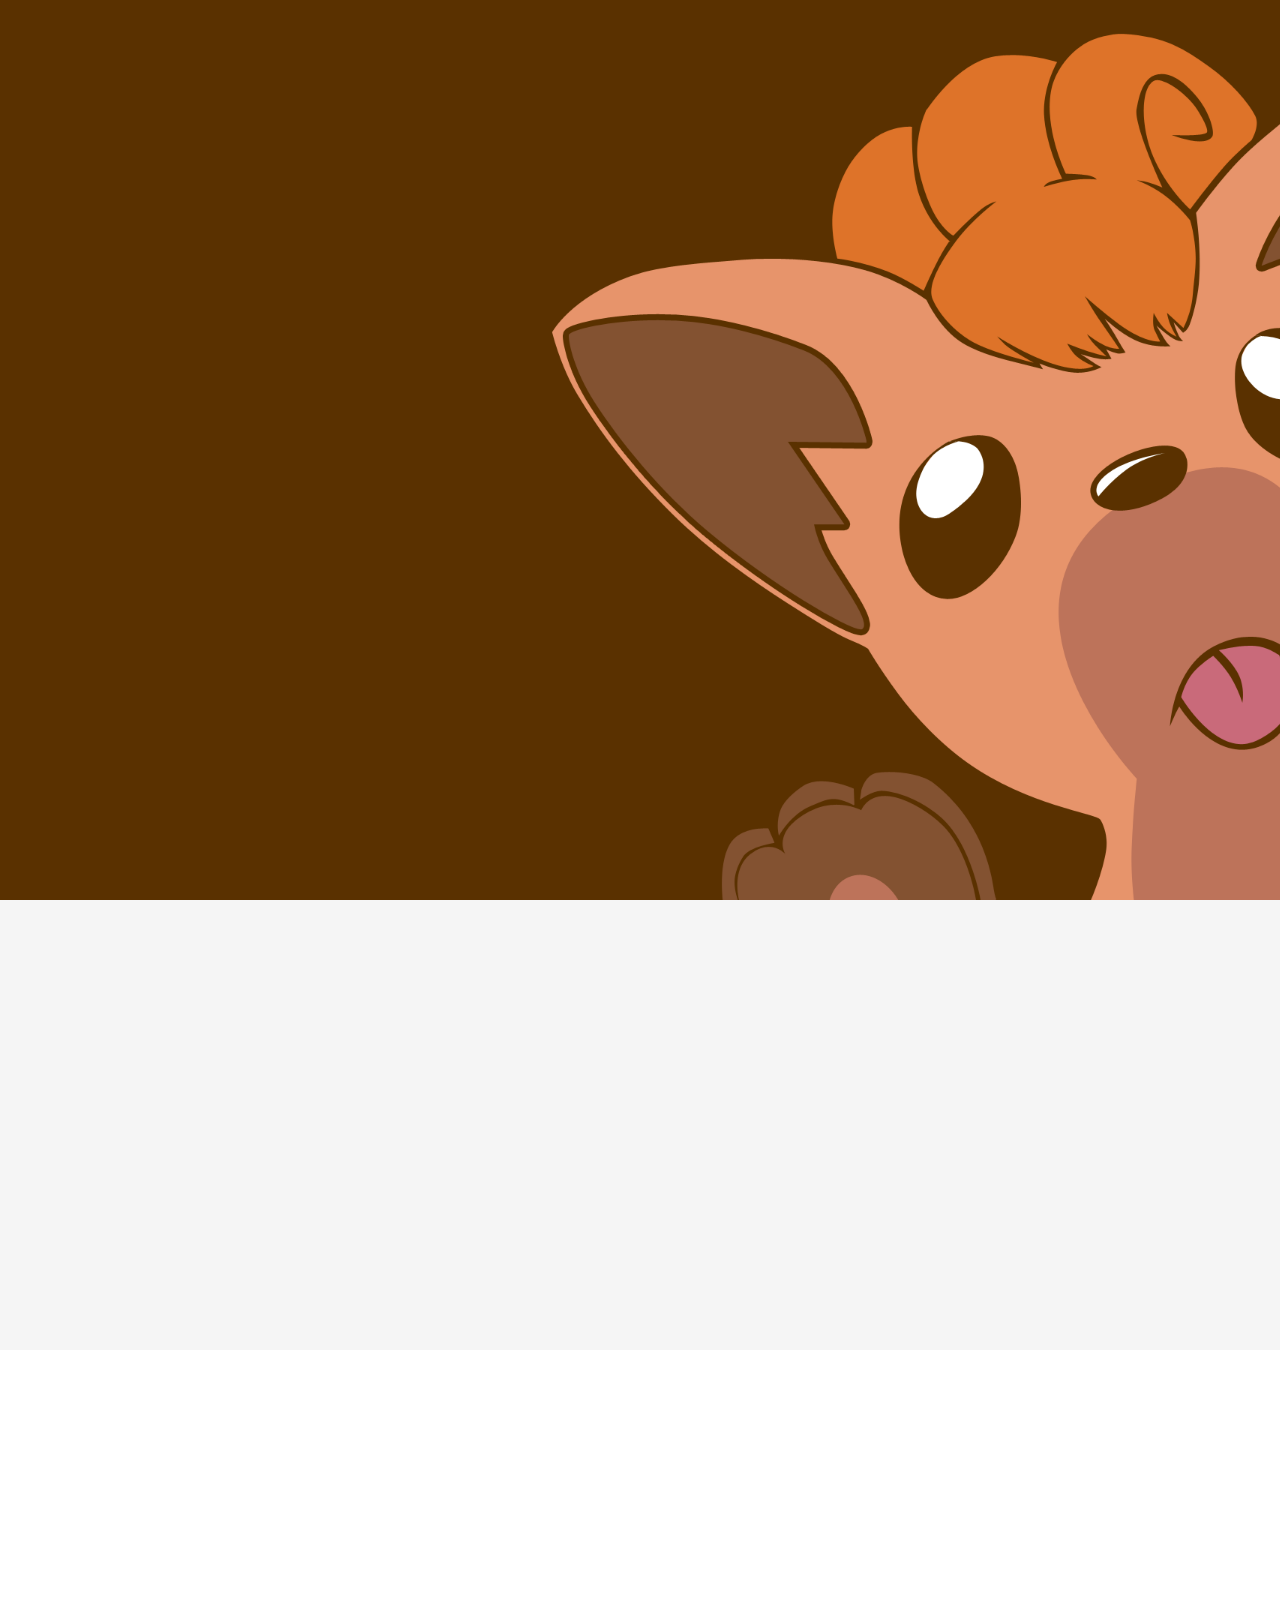
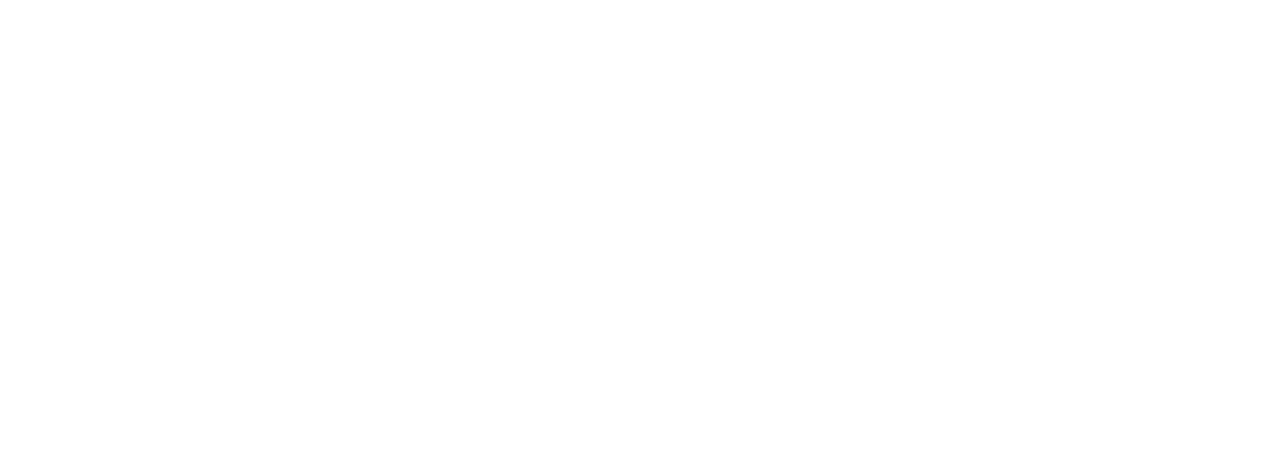
==== index.html @ 087aabfd "Add a scrollable background" ====
<!DOCTYPE html>
<html lang="en">
<head>
  <meta charset="UTF-8">
  <meta name="viewport" content="width=device-width, initial-scale=1.0">
  <link rel="stylesheet" href="css/style.css">
  <title>Name</title>
</head>
<body>
  <div id="container">
    <section id="name"></section>
    <section id="about"></section>
    <section id="work"></section>
    <section id="contact"></section>
  </div>
</body>
</html>
---- css/style.css ----
body {
  margin: 0;
}

#about {
  background: #f5f5f5;
  min-height: 50vh;
}

#contact {
  background: rgba(0, 0, 0, 0.0);
  min-height: 30vh;
}

#container {
  position: relative;
}

#container::before {
  content: '';
  background: url('../img/background.png') no-repeat top center fixed;
  background-size: cover;
  position: absolute;
  bottom: 0;
  left: 0;
  right: 0;
  top: 0;
  z-index: -1;
}

#name {
  background: rgba(0, 0, 0, 0.0);
  min-height: 100vh;
}

#work {
  background: #fff;
  min-height: 50vh;
}
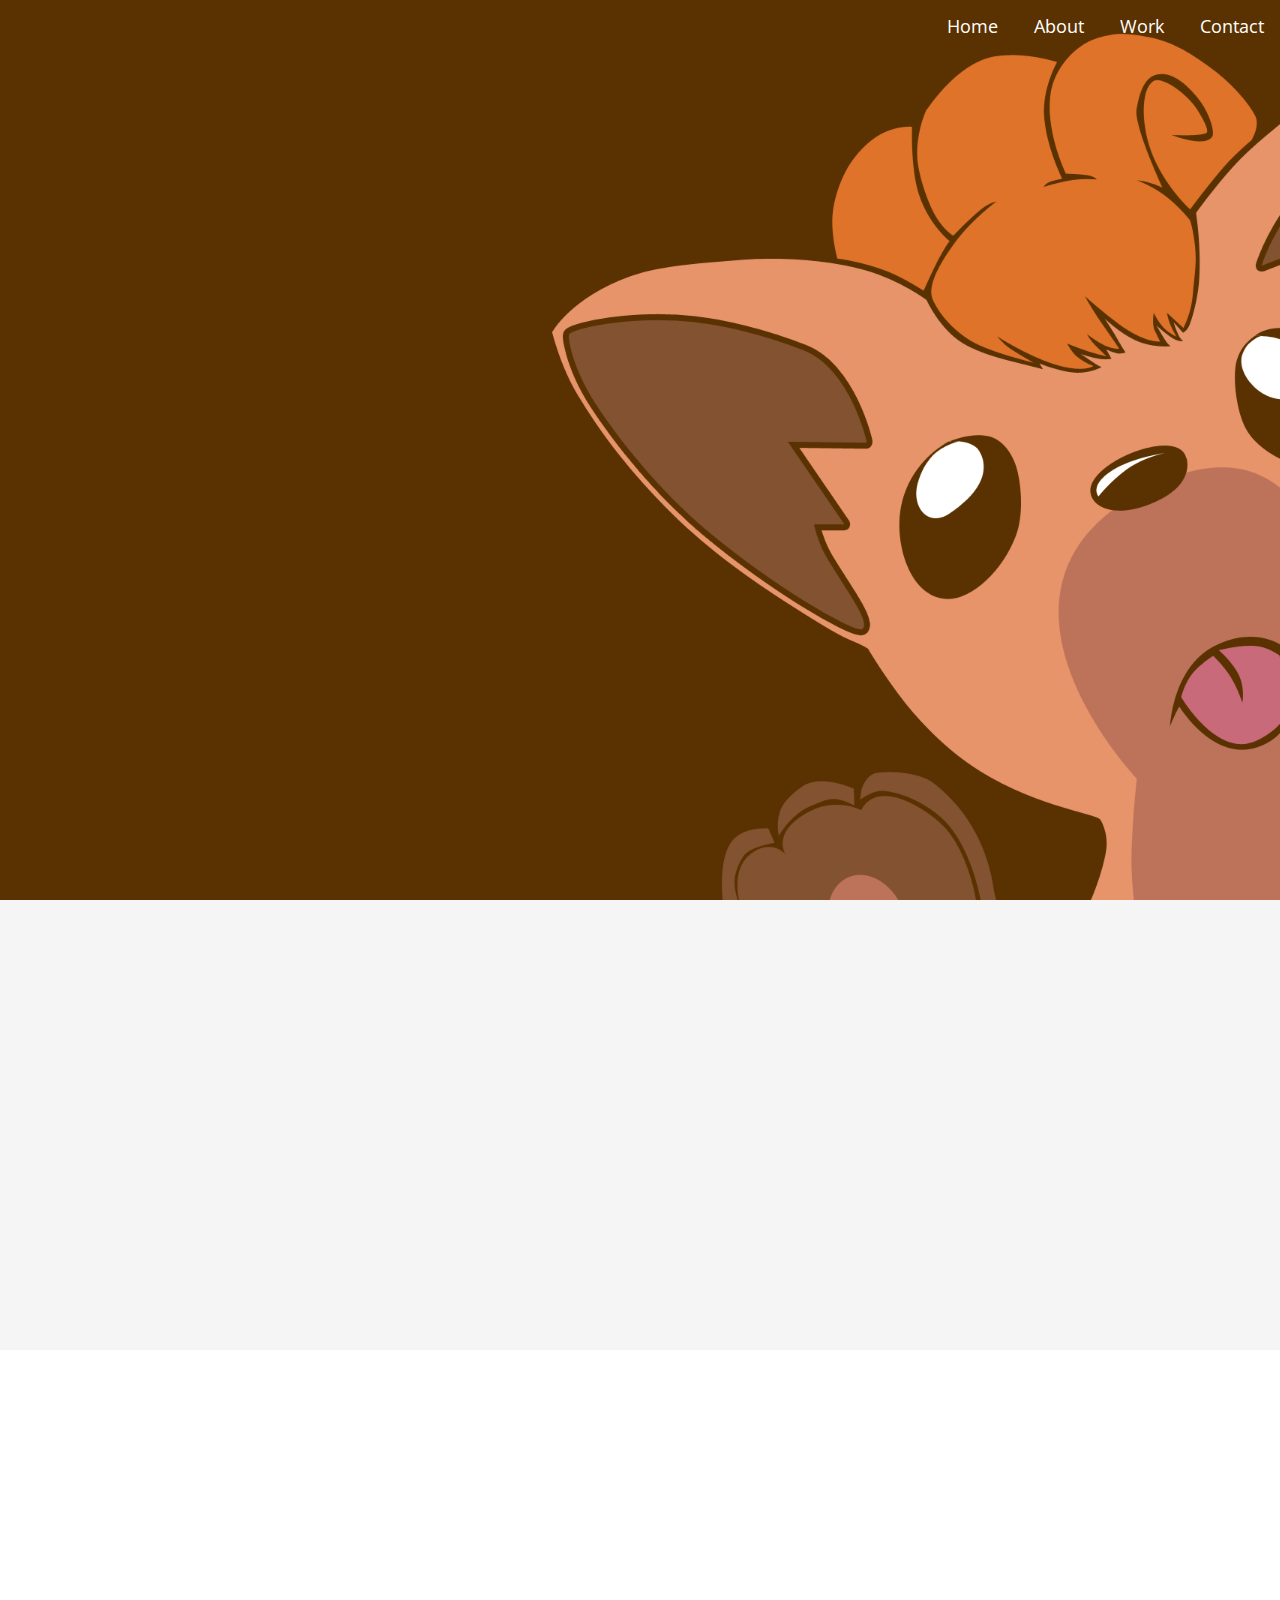
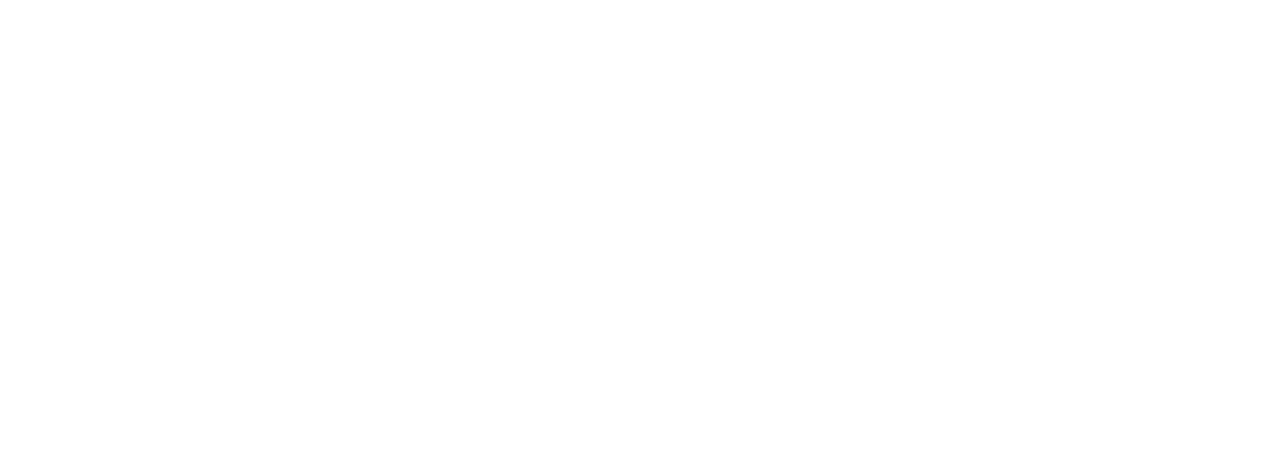
==== commit 2bb8f75f: "Add a responsive navigation bar" ====
--- a/index.html
+++ b/index.html
@@ -3,15 +3,28 @@
 <head>
   <meta charset="UTF-8">
   <meta name="viewport" content="width=device-width, initial-scale=1.0">
+  <link href="https://fonts.googleapis.com/css?family=Open+Sans" rel="stylesheet">
   <link rel="stylesheet" href="css/style.css">
   <title>Name</title>
 </head>
 <body>
   <div id="container">
+    <div id="hamburger-icon">
+      <div id="top-bar" class="bar"></div>
+      <div id="middle-bar" class="bar"></div>
+      <div id="bottom-bar" class="bar"></div>
+    </div>
+    <nav id="navigation-bar">
+      <a href="#home">Home</a>
+      <a href="#about">About</a>
+      <a href="#work">Work</a>
+      <a href="#contact">Contact</a>
+    </nav>
     <section id="name"></section>
     <section id="about"></section>
     <section id="work"></section>
     <section id="contact"></section>
   </div>
+  <script src="js/script.js"></script>
 </body>
 </html>
--- a/css/style.css
+++ b/css/style.css
@@ -1,5 +1,50 @@
-body {
+* {
+  font-family: 'Open Sans', sans-serif;
   margin: 0;
+}
+
+a {
+  text-decoration: none;
+}
+
+nav {
+  float: right;
+  overflow: hidden;
+}
+
+nav a {
+  color: #fff;
+  display: inline-block;
+  font-size: 18px;
+  padding: 14px 16px;
+  text-align: center;
+}
+
+nav a:hover {
+  background: rgba(0, 0, 0, 0.2);
+  color: #f2f2f2;
+}
+
+.bar {
+  background: #fff;
+  height: 3px;
+  margin: 6px 0;
+  transition: 0.4s;
+  width: 30px;
+}
+
+.change #bottom-bar {
+  -webkit-transform: rotate(45deg) translate(-7px, -3px);
+  transform: rotate(45deg) translate(-7px, -3px);
+}
+
+.change #middle-bar {
+  opacity: 0;
+}
+
+.change #top-bar {
+  -webkit-transform: rotate(45deg) translate(-9px, 6px);
+  transform: rotate(-45deg) translate(-9px, 6px);
 }
 
 #about {
@@ -28,6 +73,10 @@
   z-index: -1;
 }
 
+#hamburger-icon {
+  display: none;
+}
+
 #name {
   background: rgba(0, 0, 0, 0.0);
   min-height: 100vh;
@@ -37,3 +86,35 @@
   background: #fff;
   min-height: 50vh;
 }
+
+@media screen and (max-width: 1000px) {
+  nav {
+    background: #111;
+    height: 100%;
+    overflow-x: hidden;
+    padding-top: 60px;
+    text-align: center;
+    transition: 0.5s;
+    position: fixed;
+    left: 0;
+    top: 0;
+    width: 0;
+    z-index: 1;
+  }
+
+  nav a {
+    color: #818181;
+    display: block;
+    font-size: 25px;
+    padding: 8px 8px 8px 32px;
+    transition: 0.3s;
+  }
+
+  #hamburger-icon {
+    display: inline-block;
+    position: absolute;
+    right: 20px;
+    top: 15px;
+    z-index: 2;
+  }
+}
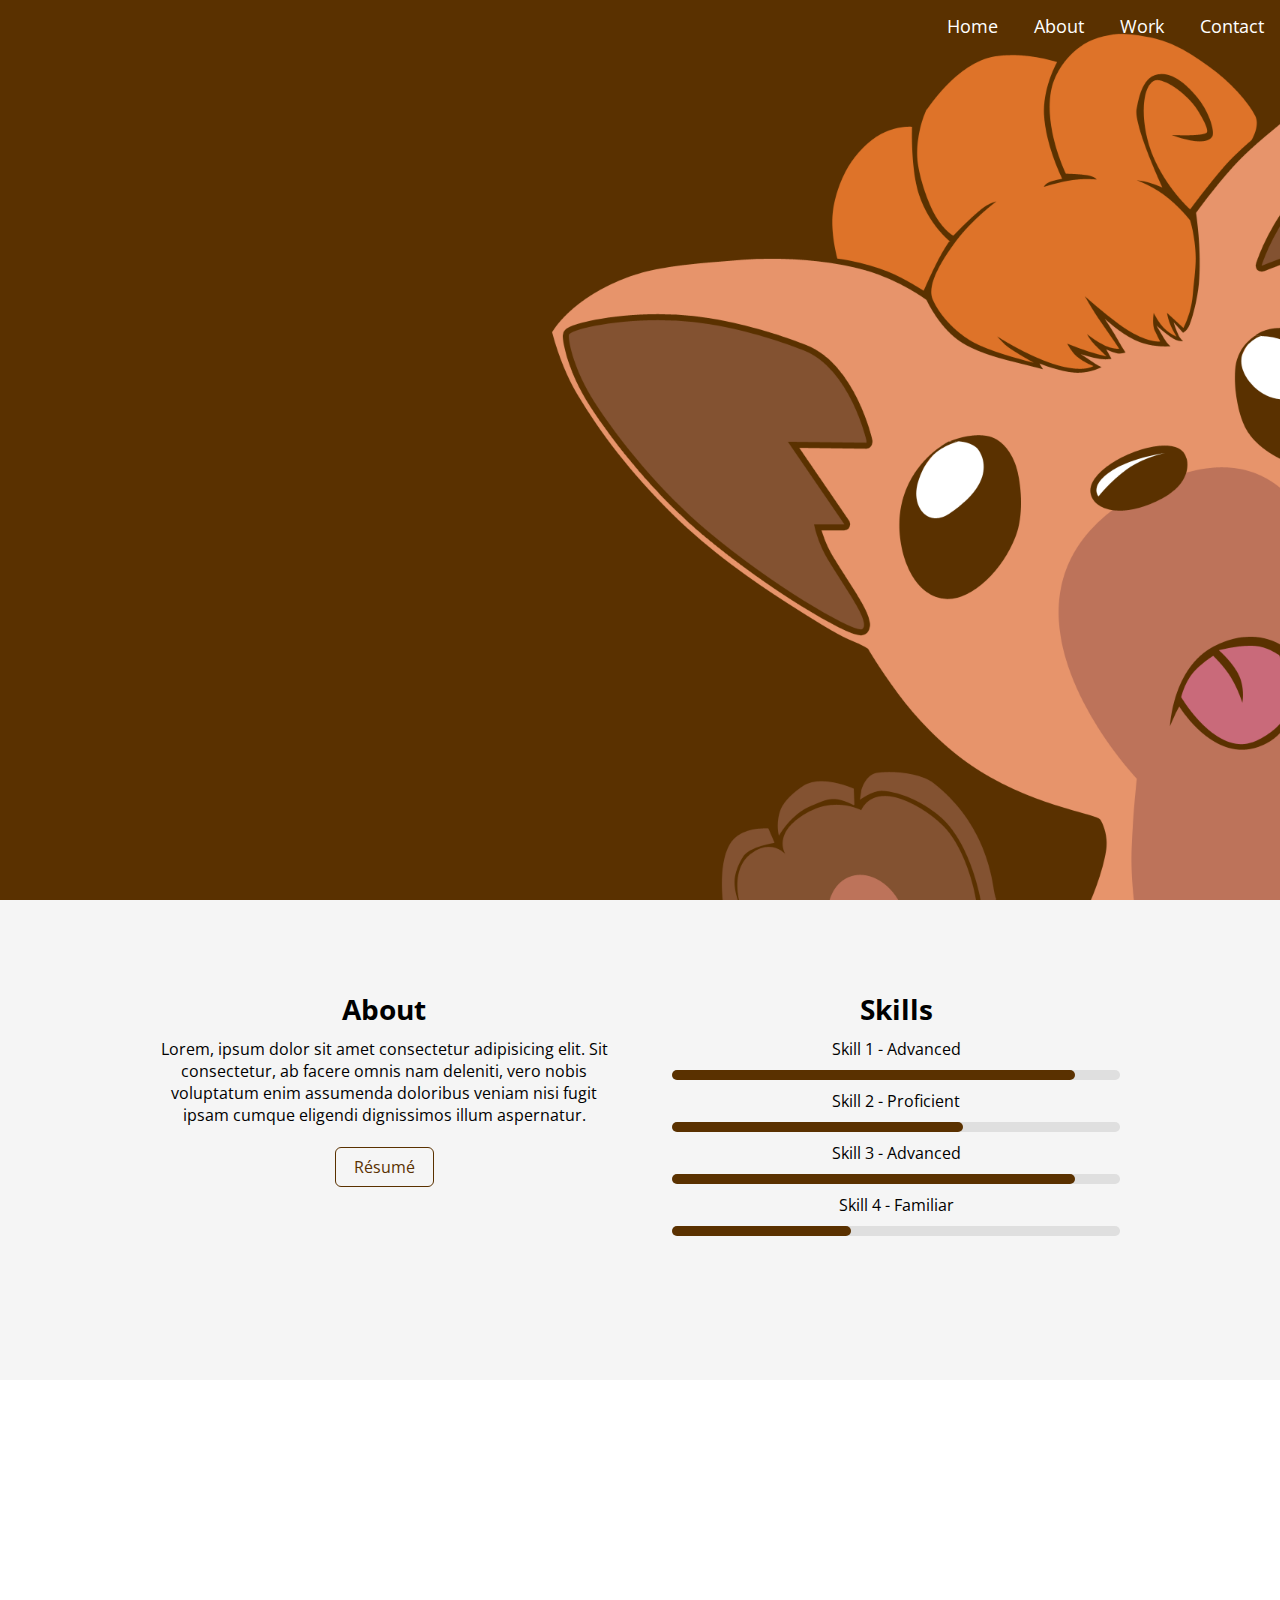
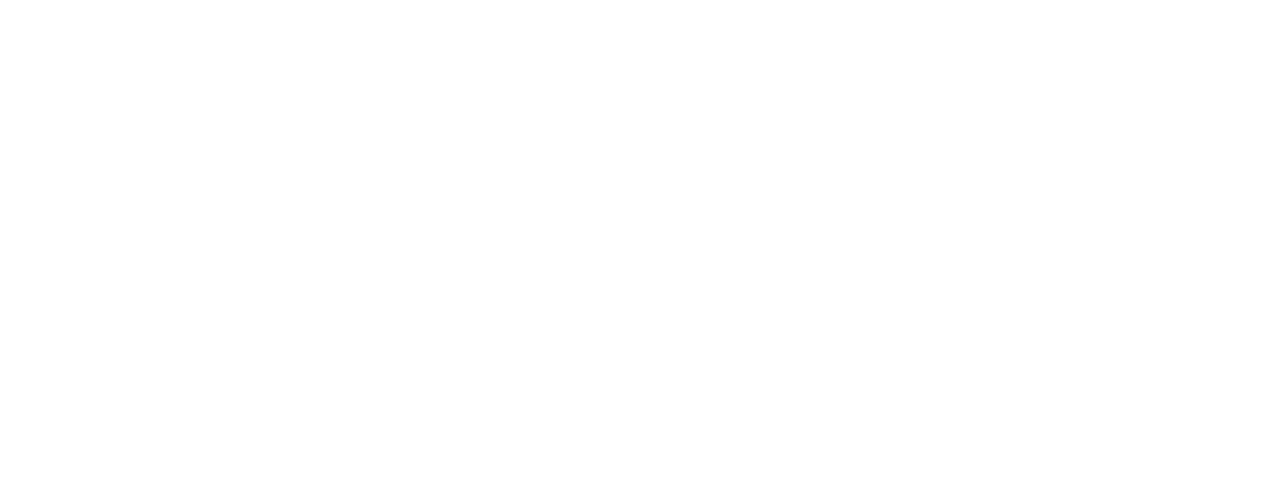
==== commit 81c30e11: "Display general information in the About section" ====
--- a/index.html
+++ b/index.html
@@ -21,7 +21,47 @@
       <a href="#contact">Contact</a>
     </nav>
     <section id="name"></section>
-    <section id="about"></section>
+    <section id="about">
+      <div id="about-container">
+        <div class="about-block">
+          <h3>About</h3>
+          <p class="about-me">
+            Lorem, ipsum dolor sit amet consectetur adipisicing elit. Sit
+            consectetur, ab facere omnis nam deleniti, vero nobis voluptatum
+            enim assumenda doloribus veniam nisi fugit ipsam cumque eligendi
+            dignissimos illum aspernatur.
+          </p>
+          <div id="resume"><a href="resume.html">Résumé</a></div>
+        </div>
+        <div class="about-block">
+          <h3>Skills</h3>
+          <div class="skill">
+            <p>Skill 1 - Advanced</p>
+            <div class="progress-bar">
+              <div class="progress level-advanced" title="Advanced"></div>
+            </div>
+          </div>
+          <div class="skill">
+            <p>Skill 2 - Proficient</p>
+            <div class="progress-bar">
+              <div class="progress level-proficient" title="Proficient"></div>
+            </div>
+          </div>
+          <div class="skill">
+            <p>Skill 3 - Advanced</p>
+            <div class="progress-bar">
+              <div class="progress level-advanced" title="Advanced"></div>
+            </div>
+          </div>
+          <div class="skill">
+            <p>Skill 4 - Familiar</p>
+            <div class="progress-bar">
+              <div class="progress level-familiar" title="Familiar"></div>
+            </div>
+          </div>
+        </div>
+      </div>
+    </section>
     <section id="work"></section>
     <section id="contact"></section>
   </div>
--- a/css/style.css
+++ b/css/style.css
@@ -25,6 +25,23 @@
   color: #f2f2f2;
 }
 
+.about-block {
+  display: inline-block;
+  min-height: 300px;
+  min-width: 280px;
+  padding: 30px;
+  vertical-align: top;
+  width: 35%;
+}
+
+.about-block h3 {
+  font-size: 28px;
+}
+
+.about-me {
+  margin-top: 10px;
+}
+
 .bar {
   background: #fff;
   height: 3px;
@@ -47,9 +64,39 @@
   transform: rotate(-45deg) translate(-9px, 6px);
 }
 
+.level-advanced {
+  width: 90%;
+}
+
+.level-familiar {
+  width: 40%;
+}
+
+.level-proficient {
+  width: 65%;
+}
+
+.progress-bar, .progress {
+  border-radius: 10px;
+  background: #dfdfdf;
+  height: 10px;
+}
+
+.progress {
+  background: #5a3100;
+}
+
+.skill p {
+  margin: 10px 0;
+}
+
 #about {
   background: #f5f5f5;
-  min-height: 50vh;
+}
+
+#about-container {
+  padding: 60px 0;
+  text-align: center;
 }
 
 #contact {
@@ -82,9 +129,31 @@
   min-height: 100vh;
 }
 
+#resume {
+  margin-top: 30px;
+}
+
+#resume a {
+  border-radius: 6px;
+  border: 1px #5a3100 solid;
+  color: #5a3100;
+  padding: 8px 18px;
+}
+
+#resume a:hover {
+  color: #fff;
+  background: #5a3100;
+}
+
 #work {
   background: #fff;
   min-height: 50vh;
+}
+
+@media screen and (max-width: 340px) {
+  .about-block {
+    padding: 30px 0;
+  }
 }
 
 @media screen and (max-width: 1000px) {
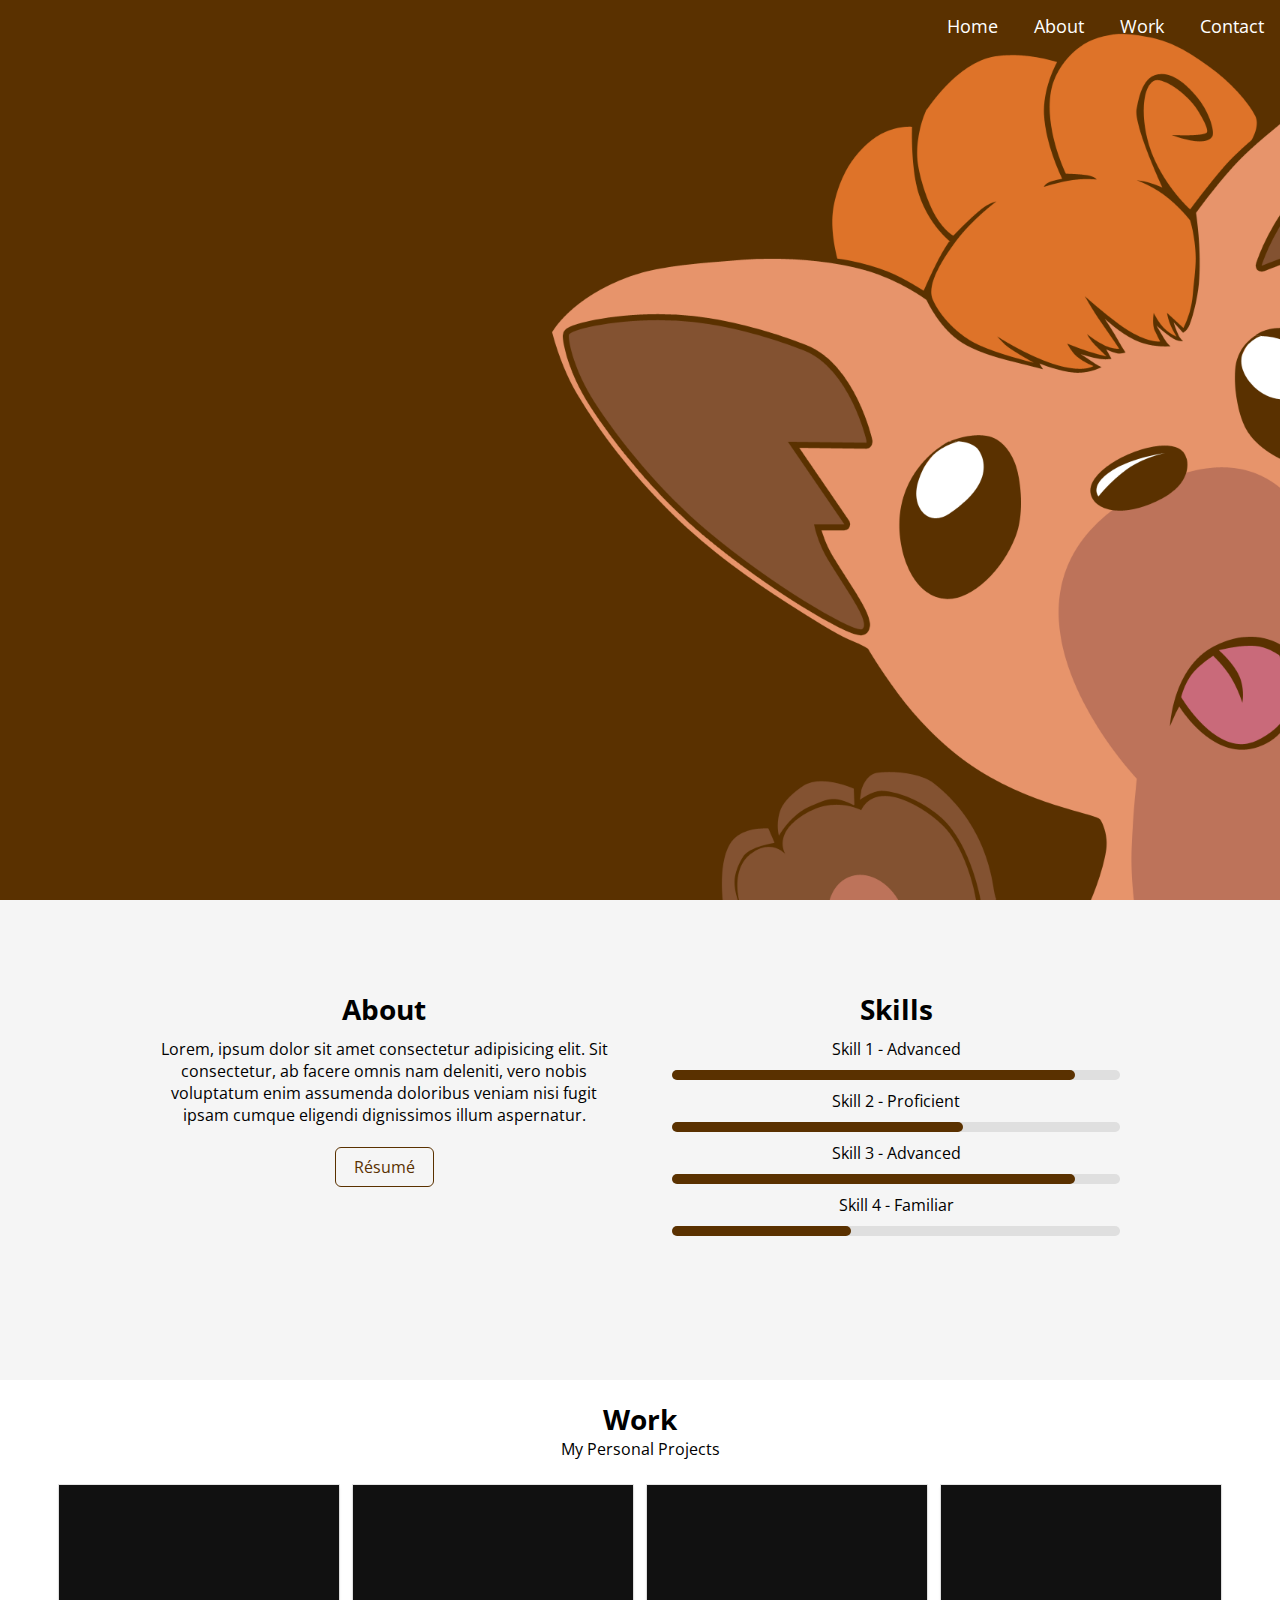
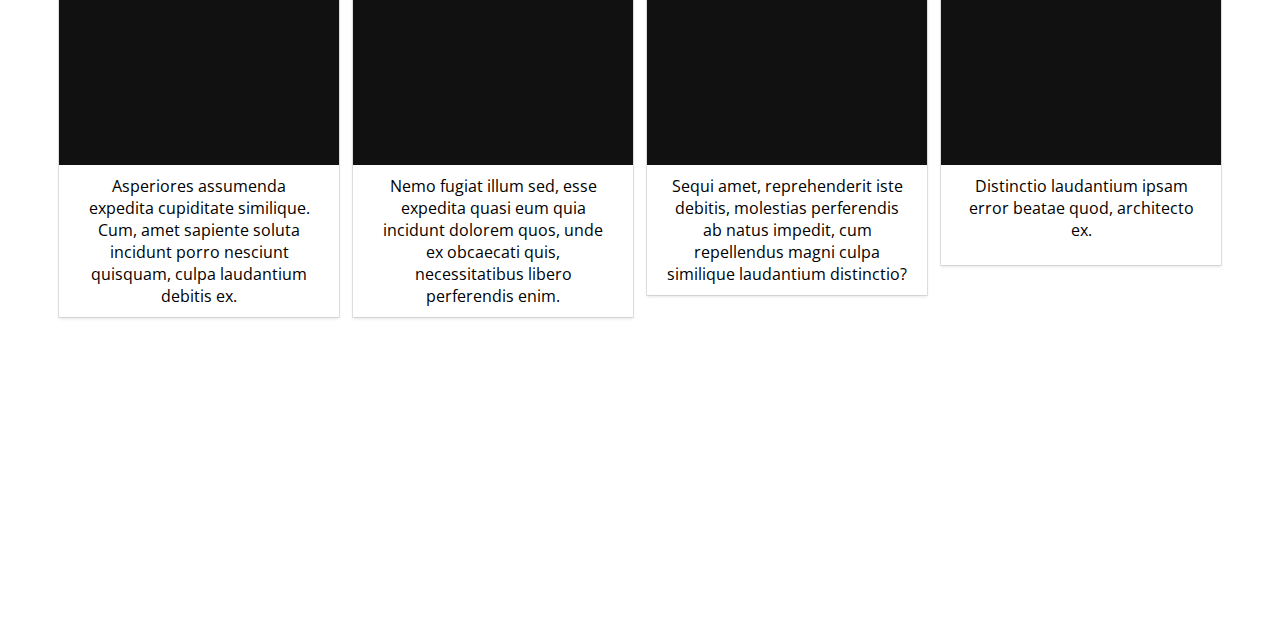
==== commit 09bf29b3: "Make cards to display projects" ====
--- a/index.html
+++ b/index.html
@@ -62,7 +62,58 @@
         </div>
       </div>
     </section>
-    <section id="work"></section>
+    <section id="work">
+      <div id="work-header">
+        <h3>Work</h3>
+        <p>My Personal Projects</p>
+      </div>
+      <div id="card-container">
+        <div class="card">
+          <a href="#">
+            <div class="card-image"></div>
+          </a>
+          <div class="card-content">
+            <p>
+              Asperiores assumenda expedita cupiditate similique. Cum, amet
+              sapiente soluta incidunt porro nesciunt quisquam, culpa laudantium
+              debitis ex.
+            </p>
+          </div>
+        </div>
+        <div class="card">
+          <a href="#">
+            <div class="card-image"></div>
+          </a>
+          <div class="card-content">
+            <p>
+              Nemo fugiat illum sed, esse expedita quasi eum quia incidunt
+              dolorem quos, unde ex obcaecati quis, necessitatibus libero
+              perferendis enim.
+            </p>
+          </div>
+        </div>
+        <div class="card">
+          <a href="#">
+            <div class="card-image"></div>
+          </a>
+          <div class="card-content">
+            <p>
+              Sequi amet, reprehenderit iste debitis, molestias perferendis ab
+              natus impedit, cum repellendus magni culpa similique laudantium
+              distinctio?
+            </p>
+          </div>
+        </div>
+        <div class="card">
+          <a href="#">
+            <div class="card-image"></div>
+          </a>
+          <div class="card-content">
+            <p>Distinctio laudantium ipsam error beatae quod, architecto ex.</p>
+          </div>
+        </div>
+      </div>
+    </section>
     <section id="contact"></section>
   </div>
   <script src="js/script.js"></script>
--- a/css/style.css
+++ b/css/style.css
@@ -50,6 +50,30 @@
   width: 30px;
 }
 
+.card {
+  box-shadow: 0 2px 3px rgba(10, 10, 10, 0.1), 0 0 0 1px rgba(10, 10, 10, 0.1);
+  display: inline-block;
+  margin: 5px;
+  min-width: 280px;
+  vertical-align: top;
+  width: 20%;
+}
+
+.card-content {
+  min-height: 100px;
+}
+
+.card-content p {
+  padding: 10px 20px;
+}
+
+.card-image {
+  background: #111;
+  /* background: url('img/project.png') no-repeat; */
+  /* background-size: 100% 280px; */
+  height: 280px;
+}
+
 .change #bottom-bar {
   -webkit-transform: rotate(45deg) translate(-7px, -3px);
   transform: rotate(45deg) translate(-7px, -3px);
@@ -97,6 +121,10 @@
 #about-container {
   padding: 60px 0;
   text-align: center;
+}
+
+#card-container {
+  padding-bottom: 40px;
 }
 
 #contact {
@@ -147,12 +175,24 @@
 
 #work {
   background: #fff;
-  min-height: 50vh;
+  text-align: center;
+}
+
+#work h3 {
+  font-size: 28px;
+}
+
+#work-header {
+  padding: 20px 0;
 }
 
 @media screen and (max-width: 340px) {
   .about-block {
     padding: 30px 0;
+  }
+
+  .card {
+    margin: 5px 0;
   }
 }
 
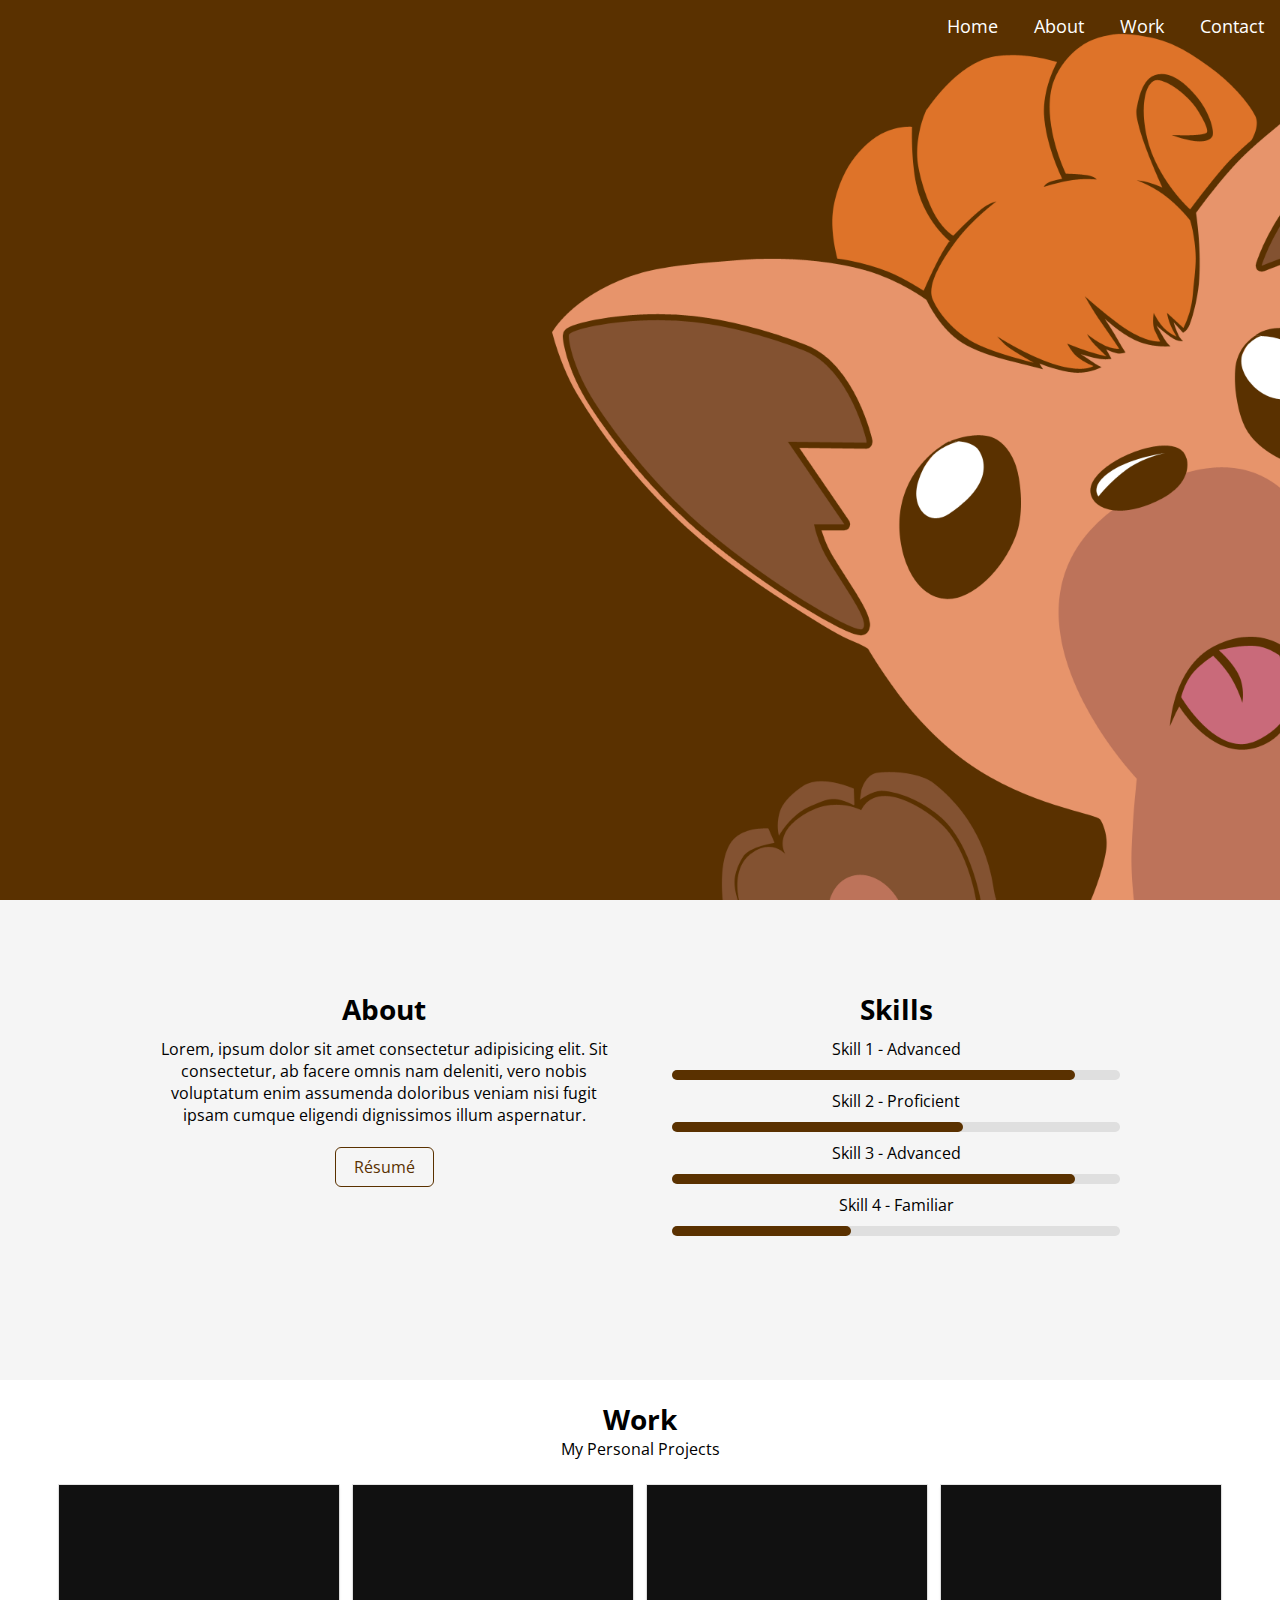
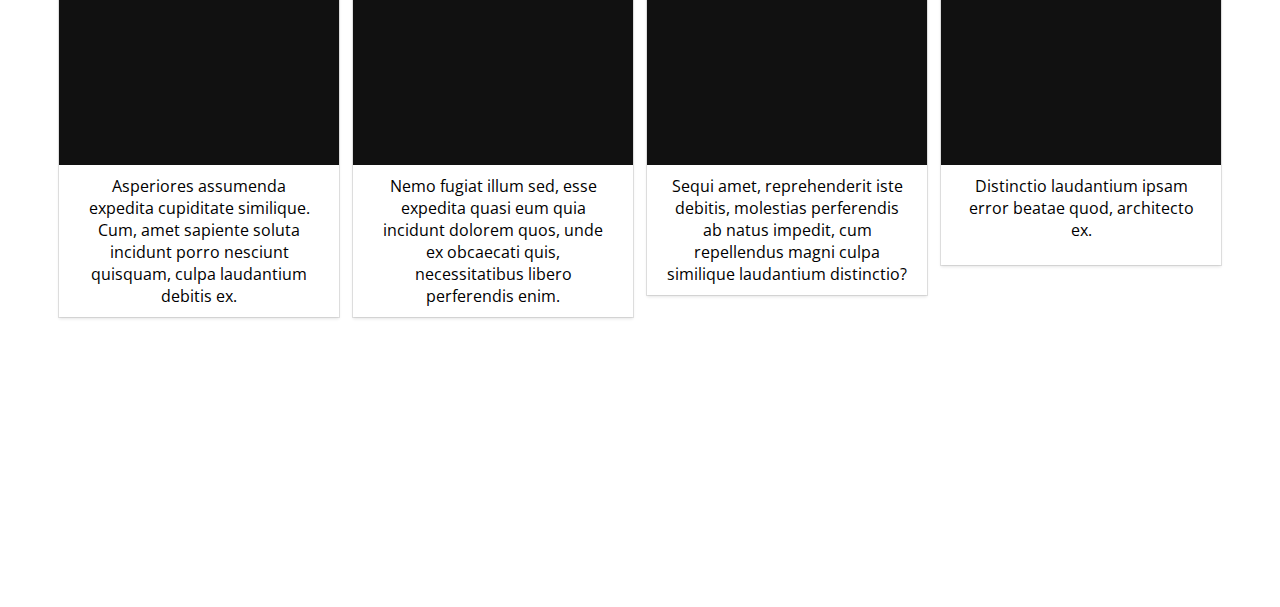
==== commit 473c8379: "List platforms someone can follow" ====
--- a/index.html
+++ b/index.html
@@ -114,7 +114,17 @@
         </div>
       </div>
     </section>
-    <section id="contact"></section>
+    <footer id="contact">
+      <h3>Contact</h3>
+      <p>Feel free to contact me at any of these platforms</p>
+      <div id="links">
+        <a href="https://www.github.com/username" class="logo logo-github" target="_blank"></a>
+        <a href="https://www.instagram.com/username" class="logo logo-instagram" target="_blank"></a>
+        <a href="https://www.linkedin.com/username" class="logo logo-linkedin" target="_blank"></a>
+        <a href="mailto:email@example.com" class="logo logo-mail" target="_blank"></a>
+        <a href="https://www.twitter.com/username" class="logo logo-twitter" target="_blank"></a>
+      </div>
+    </footer>
   </div>
   <script src="js/script.js"></script>
 </body>
--- a/css/style.css
+++ b/css/style.css
@@ -100,6 +100,38 @@
   width: 65%;
 }
 
+.logo {
+  display: inline-block;
+  height: 20px;
+  margin: 0 10px;
+  width: 20px;
+}
+
+.logo-github {
+  background: url('../img/logos/GitHub.svg') no-repeat;
+  background-size: 20px;
+}
+
+.logo-instagram {
+  background: url('../img/logos/Instagram.svg') no-repeat;
+  background-size: 20px;
+}
+
+.logo-linkedin {
+  background: url('../img/logos/LinkedIn.svg') no-repeat;
+  background-size: 20px;
+}
+
+.logo-mail {
+  background: url('../img/logos/Mail.svg') no-repeat;
+  background-size: 20px;
+}
+
+.logo-twitter {
+  background: url('../img/logos/Twitter.svg') no-repeat;
+  background-size: 20px;
+}
+
 .progress-bar, .progress {
   border-radius: 10px;
   background: #dfdfdf;
@@ -129,7 +161,13 @@
 
 #contact {
   background: rgba(0, 0, 0, 0.0);
-  min-height: 30vh;
+  color: #fff;
+  text-align: center;
+  padding: 60px 0;
+}
+
+#contact h3 {
+  font-size: 28px;
 }
 
 #container {
@@ -150,6 +188,10 @@
 
 #hamburger-icon {
   display: none;
+}
+
+#links {
+  padding: 20px 0;
 }
 
 #name {
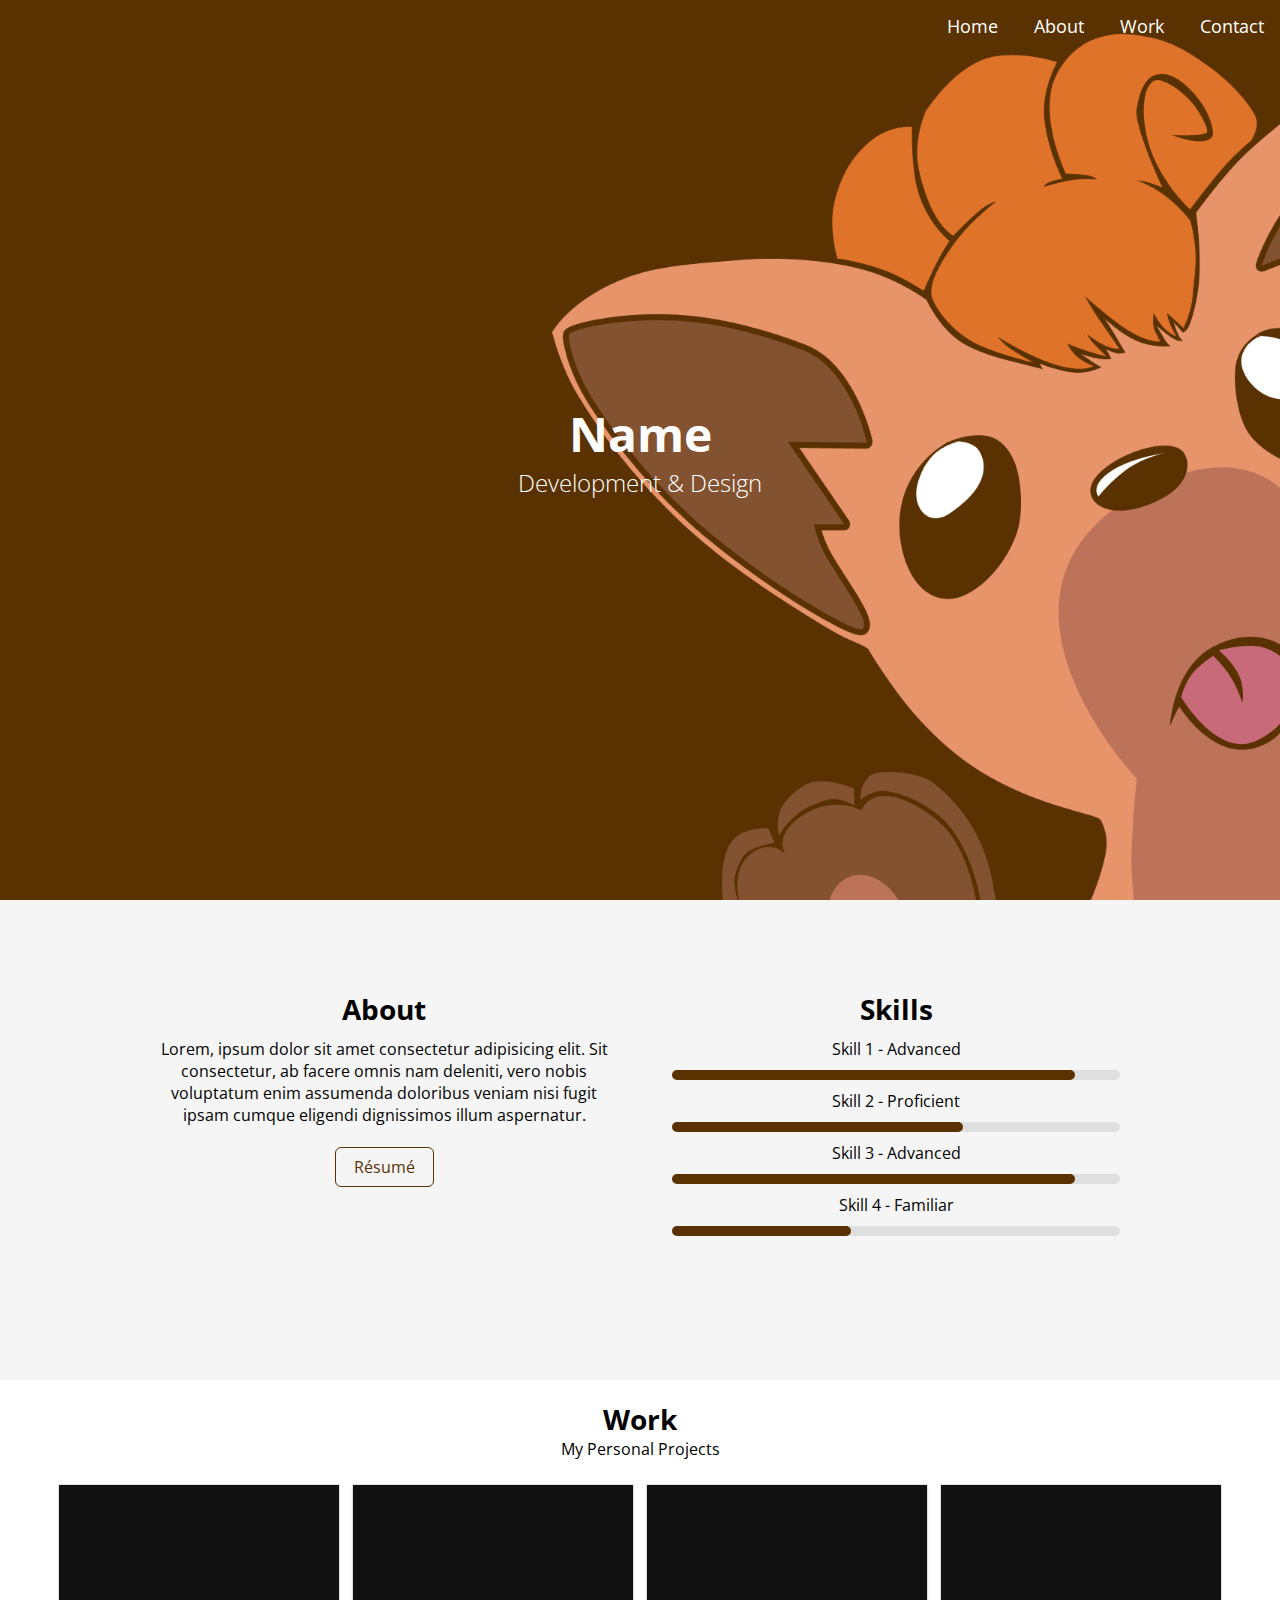
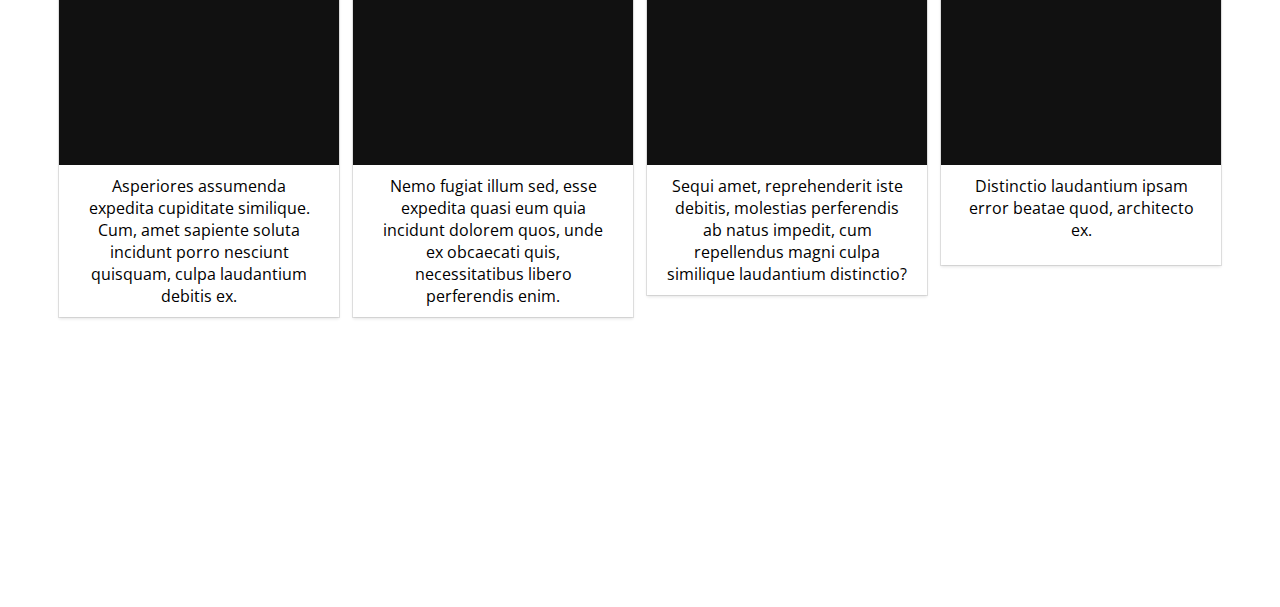
==== commit fd3f4e4f: "Display name in the center of screen" ====
--- a/index.html
+++ b/index.html
@@ -20,7 +20,12 @@
       <a href="#work">Work</a>
       <a href="#contact">Contact</a>
     </nav>
-    <section id="name"></section>
+    <section id="name">
+      <div id="name-container">
+        <h1>Name</h1>
+        <h2>Development &amp; Design</h2>
+      </div>
+    </section>
     <section id="about">
       <div id="about-container">
         <div class="about-block">
--- a/css/style.css
+++ b/css/style.css
@@ -8,8 +8,10 @@
 }
 
 nav {
-  float: right;
   overflow: hidden;
+  position: absolute;
+  right: 0;
+  top: 0;
 }
 
 nav a {
@@ -195,8 +197,32 @@
 }
 
 #name {
+  -ms-flex-align: center;
+  -ms-flex-direction: column;
+  -ms-flex-pack: center;
+  -webkit-box-align: center;
+  -webkit-box-direction: normal;
+  -webkit-box-orient: vertical;
+  -webkit-box-pack: center;
+  align-items: center;
   background: rgba(0, 0, 0, 0.0);
+  color: #fff;
+  display: -ms-flexbox;
+  display: -webkit-box;
+  display: flex;
+  flex-direction: column;
+  justify-content: center;
   min-height: 100vh;
+  text-align: center;
+}
+
+#name h1 {
+  font-size: 48px;
+}
+
+#name h2 {
+  font-size: 24px;
+  font-weight: 100;
 }
 
 #resume {
